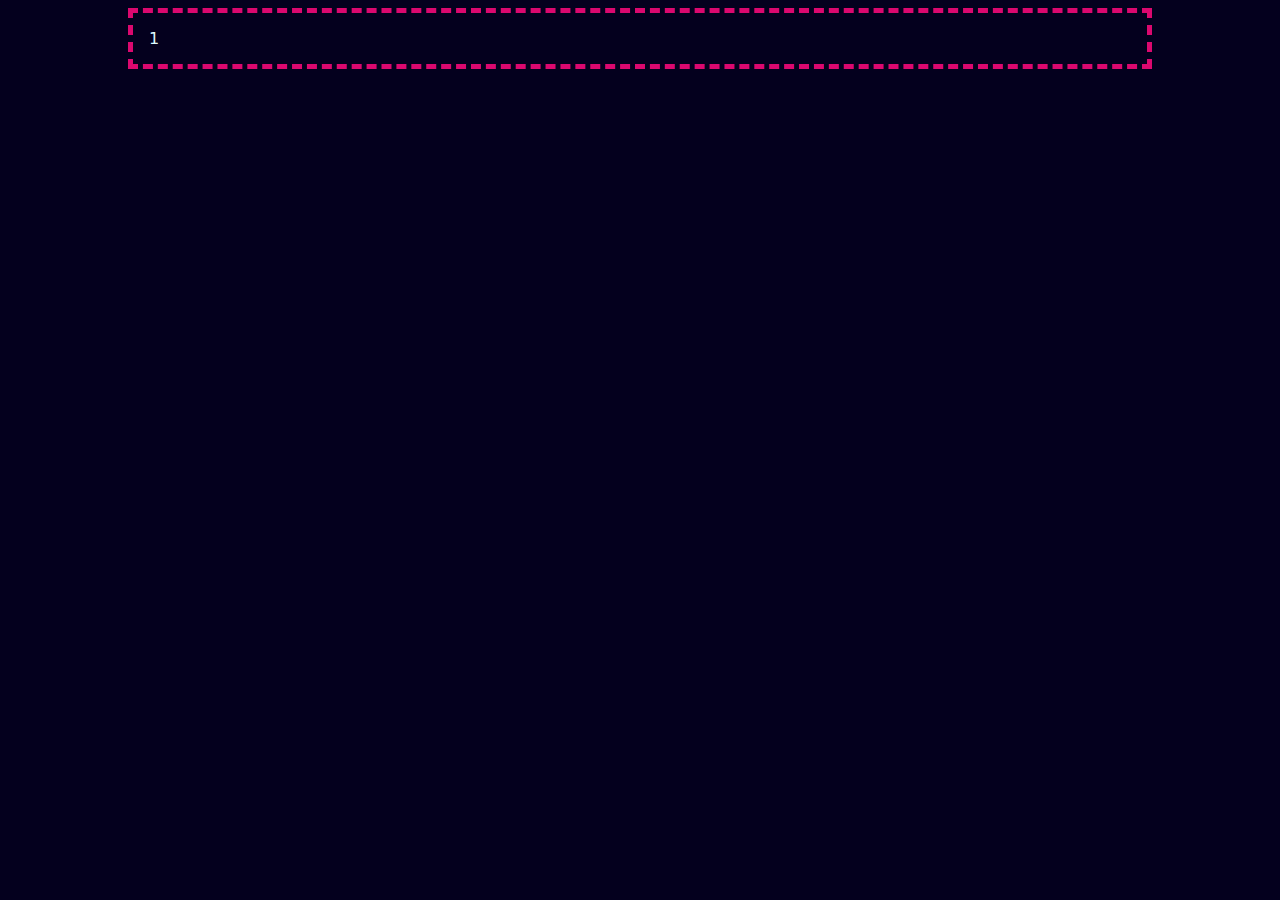
==== flexbox.html @ 64ee077f "Basic styles to try Flexbox" ====
<!DOCTYPE html>
<html lang="en">
<head>
    <meta charset="UTF-8">
    <meta http-equiv="X-UA-Compatible" content="IE=edge">
    <meta name="viewport" content="width=device-width, initial-scale=1.0">
    <title>Flexbox Basics</title>
    <link rel="stylesheet" href="./css/flexbox/index.css">
</head>
<body>
    <div class="wrapper">
        <div class="box"></div>
    </div>
</body>
</html>
---- css/flexbox/index.css ----
:root {
    --darkColor: #04001e;
    --lightColor: #DFFBFF;
    --primaryColor: #DB086F;
}

body {
    background: var(--darkColor);
    color: var(--lightColor);
    font-family: system-ui;
}

a {
    color: var(--lightColor);
}

.wrapper {
    /* max-width: 1024px; */
    max-inline-size: 64rem;  /*64x16*/
    /* border: 1px solid red; */
    margin: auto;
}

.box {
    border: 5px dashed var(--primaryColor);
    padding: 1rem;
    counter-increment: flex-items; /*El nombre del contador puede variar*/
}

.box::after {
    content: counter(flex-items);
}
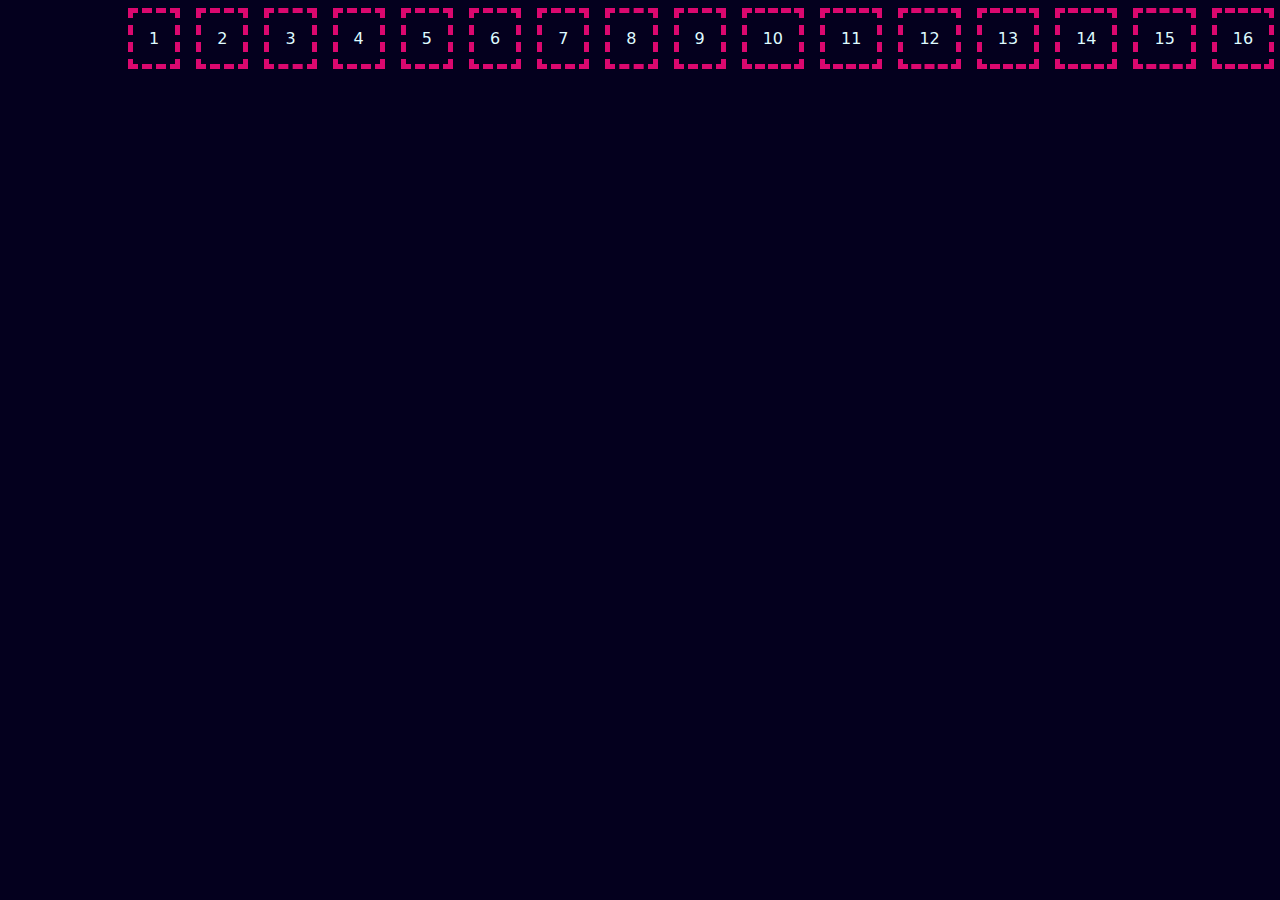
==== commit 0e25f605: "Default configuration of Flexbox" ====
--- a/flexbox.html
+++ b/flexbox.html
@@ -1,5 +1,6 @@
 <!DOCTYPE html>
 <html lang="en">
+
 <head>
     <meta charset="UTF-8">
     <meta http-equiv="X-UA-Compatible" content="IE=edge">
@@ -7,9 +8,32 @@
     <title>Flexbox Basics</title>
     <link rel="stylesheet" href="./css/flexbox/index.css">
 </head>
+
 <body>
     <div class="wrapper">
+        <div class="displayFlex">
         <div class="box"></div>
+        <div class="box"></div>
+        <div class="box"></div>
+        <div class="box"></div>
+        <div class="box"></div>
+        <div class="box"></div>
+        <div class="box"></div>
+        <div class="box"></div>
+        <div class="box"></div>
+        <div class="box"></div>
+        <div class="box"></div>
+        <div class="box"></div>
+        <div class="box"></div>
+        <div class="box"></div>
+        <div class="box"></div>
+        <div class="box"></div>
+        <div class="box"></div>
+        <div class="box"></div>
+        <div class="box"></div>
+        <div class="box"></div>
+        </div>
     </div>
 </body>
+
 </html>--- a/css/flexbox/index.css
+++ b/css/flexbox/index.css
@@ -1,3 +1,5 @@
+@import './display-flex.css';
+
 :root {
     --darkColor: #04001e;
     --lightColor: #DFFBFF;
@@ -17,14 +19,14 @@
 .wrapper {
     /* max-width: 1024px; */
     max-inline-size: 64rem;  /*64x16*/
-    /* border: 1px solid red; */
+    /* border: 5px solid blue; */
     margin: auto;
 }
 
 .box {
     border: 5px dashed var(--primaryColor);
     padding: 1rem;
-    counter-increment: flex-items; /*El nombre del contador puede variar*/
+    counter-increment: flex-items;
 }
 
 .box::after {
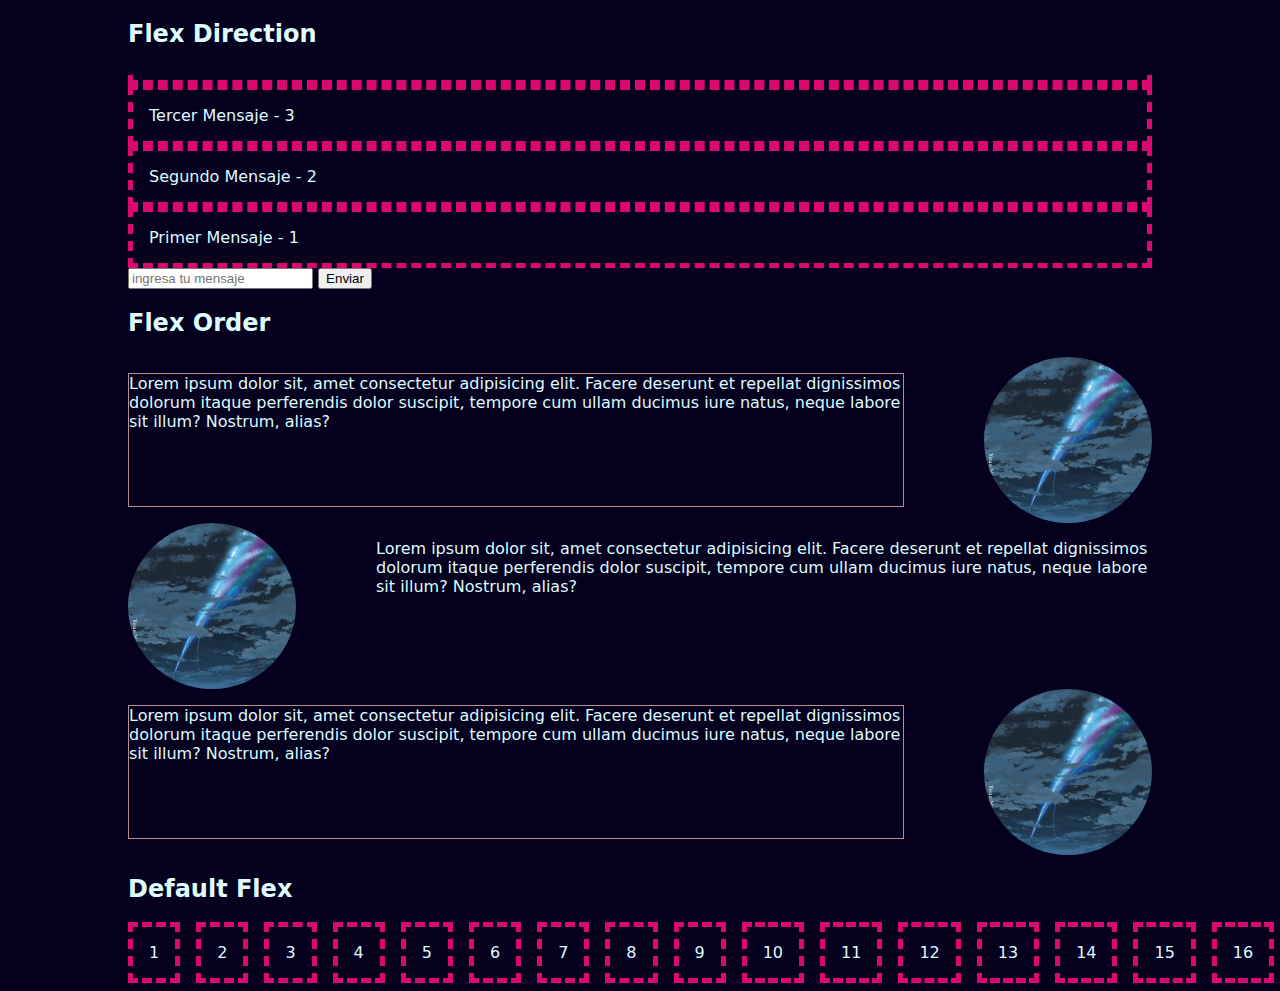
==== commit 305d9ea0: "Order & direction" ====
--- a/flexbox.html
+++ b/flexbox.html
@@ -11,27 +11,70 @@
 
 <body>
     <div class="wrapper">
+        <h2>Flex Direction</h2>
+        <div class="flexDirection">
+            <div class="box">Primer Mensaje - </div>
+            <div class="box">Segundo Mensaje - </div>
+            <div class="box">Tercer Mensaje - </div>
+            <div class="box">Cuarto Mensaje - </div>
+            <div class="box">Quinto Mensaje - </div>
+            <div class="box"></div>
+            <div class="box"></div>
+            <div class="box"></div>
+            <div class="box"></div>
+        </div>
+        <form action="">
+            <input type="text" placeholder="ingresa tu mensaje">
+            <button>Enviar</button>
+        </form>
+    </div>
+    <div class="wrapper">
+        <h2>Flex Order</h2>
+        <div class="flexOrder">
+            <img src="./images/grand-escape.jpg" alt="Portada de Grand Escape">
+            <p>Lorem ipsum dolor sit, amet consectetur adipisicing elit. Facere deserunt et repellat dignissimos dolorum
+                itaque perferendis dolor suscipit, tempore cum ullam ducimus iure natus, neque labore sit illum?
+                Nostrum, alias?</p>
+        </div>
+        <div class="flexOrder">
+            <img src="./images/grand-escape.jpg" alt="Portada de Grand Escape">
+            <p>Lorem ipsum dolor sit, amet consectetur adipisicing elit. Facere deserunt et repellat dignissimos dolorum
+                itaque
+                perferendis dolor suscipit, tempore cum ullam ducimus iure natus, neque labore sit illum? Nostrum,
+                alias?</p>
+        </div>
+
+        <div class="flexOrder">
+            <img src="./images/grand-escape.jpg" alt="Portada de Grand Escape">
+            <p>Lorem ipsum dolor sit, amet consectetur adipisicing elit. Facere deserunt et repellat dignissimos dolorum
+                itaque
+                perferendis dolor suscipit, tempore cum ullam ducimus iure natus, neque labore sit illum? Nostrum,
+                alias?</p>
+        </div>
+    </div>
+    <div class="wrapper">
+        <h2>Default Flex</h2>
         <div class="displayFlex">
-        <div class="box"></div>
-        <div class="box"></div>
-        <div class="box"></div>
-        <div class="box"></div>
-        <div class="box"></div>
-        <div class="box"></div>
-        <div class="box"></div>
-        <div class="box"></div>
-        <div class="box"></div>
-        <div class="box"></div>
-        <div class="box"></div>
-        <div class="box"></div>
-        <div class="box"></div>
-        <div class="box"></div>
-        <div class="box"></div>
-        <div class="box"></div>
-        <div class="box"></div>
-        <div class="box"></div>
-        <div class="box"></div>
-        <div class="box"></div>
+            <div class="box"></div>
+            <div class="box"></div>
+            <div class="box"></div>
+            <div class="box"></div>
+            <div class="box"></div>
+            <div class="box"></div>
+            <div class="box"></div>
+            <div class="box"></div>
+            <div class="box"></div>
+            <div class="box"></div>
+            <div class="box"></div>
+            <div class="box"></div>
+            <div class="box"></div>
+            <div class="box"></div>
+            <div class="box"></div>
+            <div class="box"></div>
+            <div class="box"></div>
+            <div class="box"></div>
+            <div class="box"></div>
+            <div class="box"></div>
         </div>
     </div>
 </body>
--- a/css/flexbox/index.css
+++ b/css/flexbox/index.css
@@ -1,4 +1,6 @@
 @import './display-flex.css';
+@import './flex-order.css';
+@import './flex-direction.css';
 
 :root {
     --darkColor: #04001e;
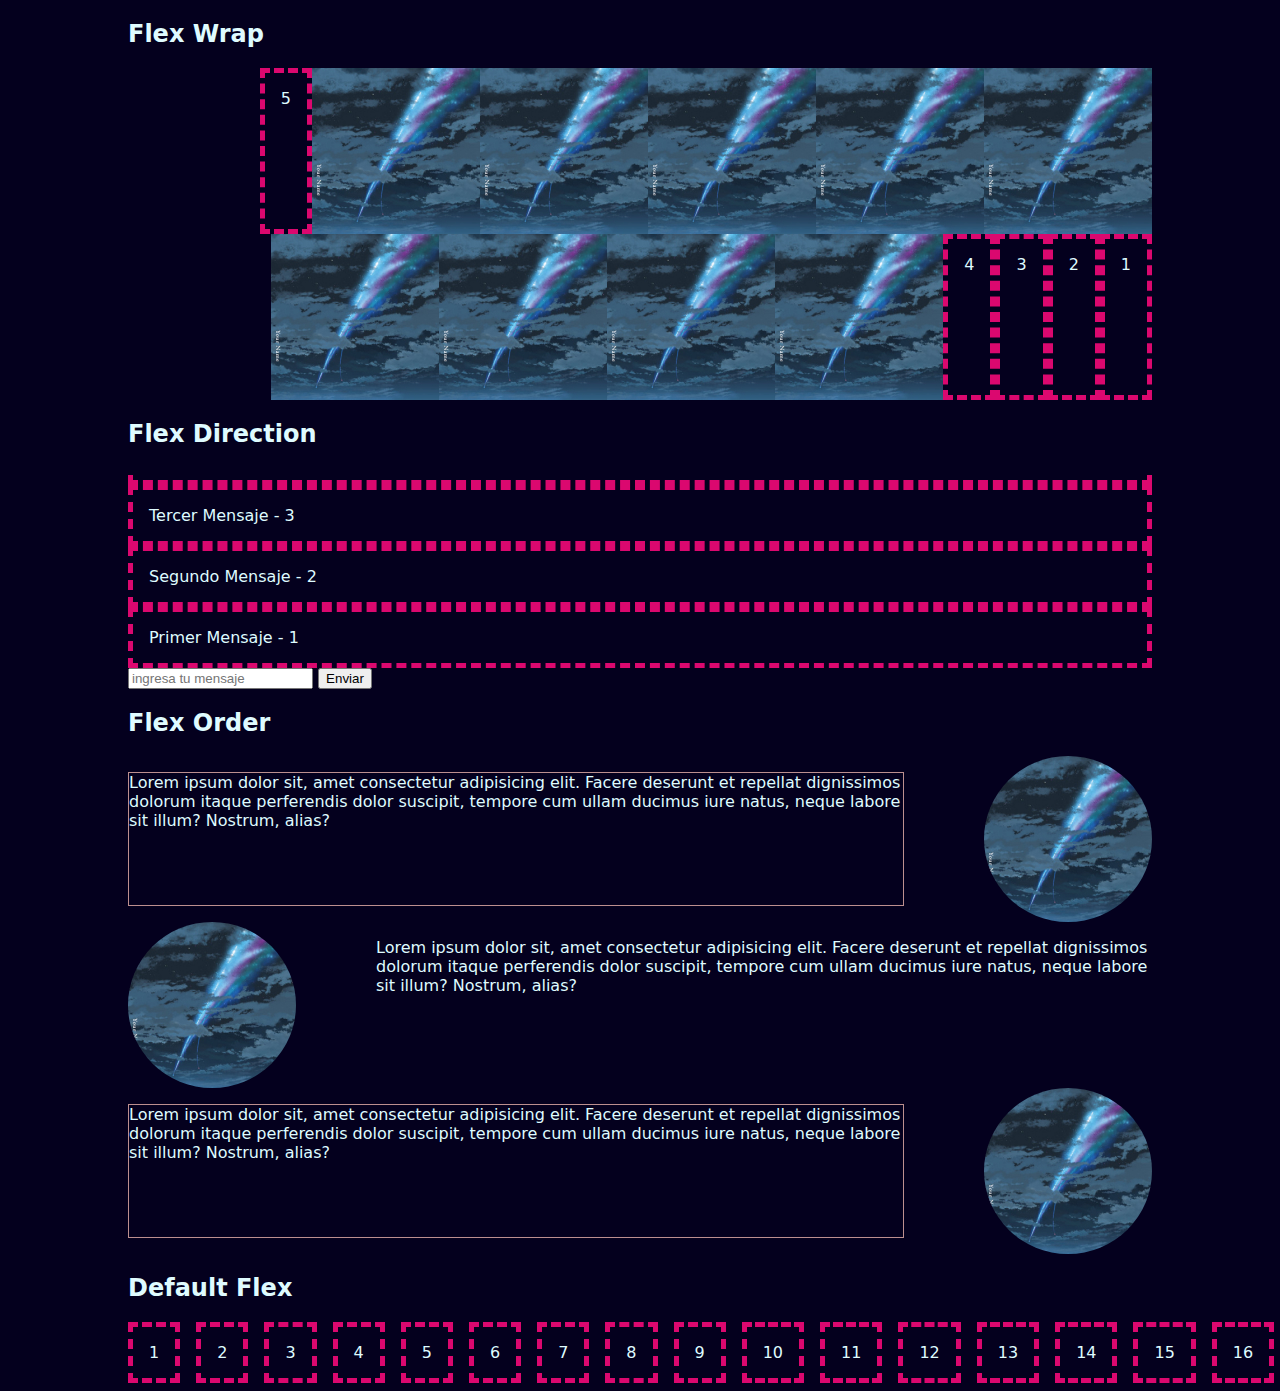
==== commit 66faed3a: "Flex Lines - Flex Wrap" ====
--- a/flexbox.html
+++ b/flexbox.html
@@ -10,6 +10,25 @@
 </head>
 
 <body>
+    <div class="wrapper">
+        <h2>Flex Wrap</h2>
+        <div class="flexWrap">
+            <div class="box"></div>
+            <div class="box"></div>
+            <div class="box"></div>
+            <div class="box"></div>
+            <img src="./images/grand-escape.jpg" alt="Portada de Grand Escape">
+            <img src="./images/grand-escape.jpg" alt="Portada de Grand Escape">
+            <img src="./images/grand-escape.jpg" alt="Portada de Grand Escape">
+            <img src="./images/grand-escape.jpg" alt="Portada de Grand Escape">
+            <img src="./images/grand-escape.jpg" alt="Portada de Grand Escape">
+            <img src="./images/grand-escape.jpg" alt="Portada de Grand Escape">
+            <img src="./images/grand-escape.jpg" alt="Portada de Grand Escape">
+            <img src="./images/grand-escape.jpg" alt="Portada de Grand Escape">
+            <img src="./images/grand-escape.jpg" alt="Portada de Grand Escape">
+            <div class="box"></div>
+        </div>
+    </div>
     <div class="wrapper">
         <h2>Flex Direction</h2>
         <div class="flexDirection">
--- a/css/flexbox/index.css
+++ b/css/flexbox/index.css
@@ -1,6 +1,7 @@
 @import './display-flex.css';
 @import './flex-order.css';
 @import './flex-direction.css';
+@import './flex-wrap.css';
 
 :root {
     --darkColor: #04001e;
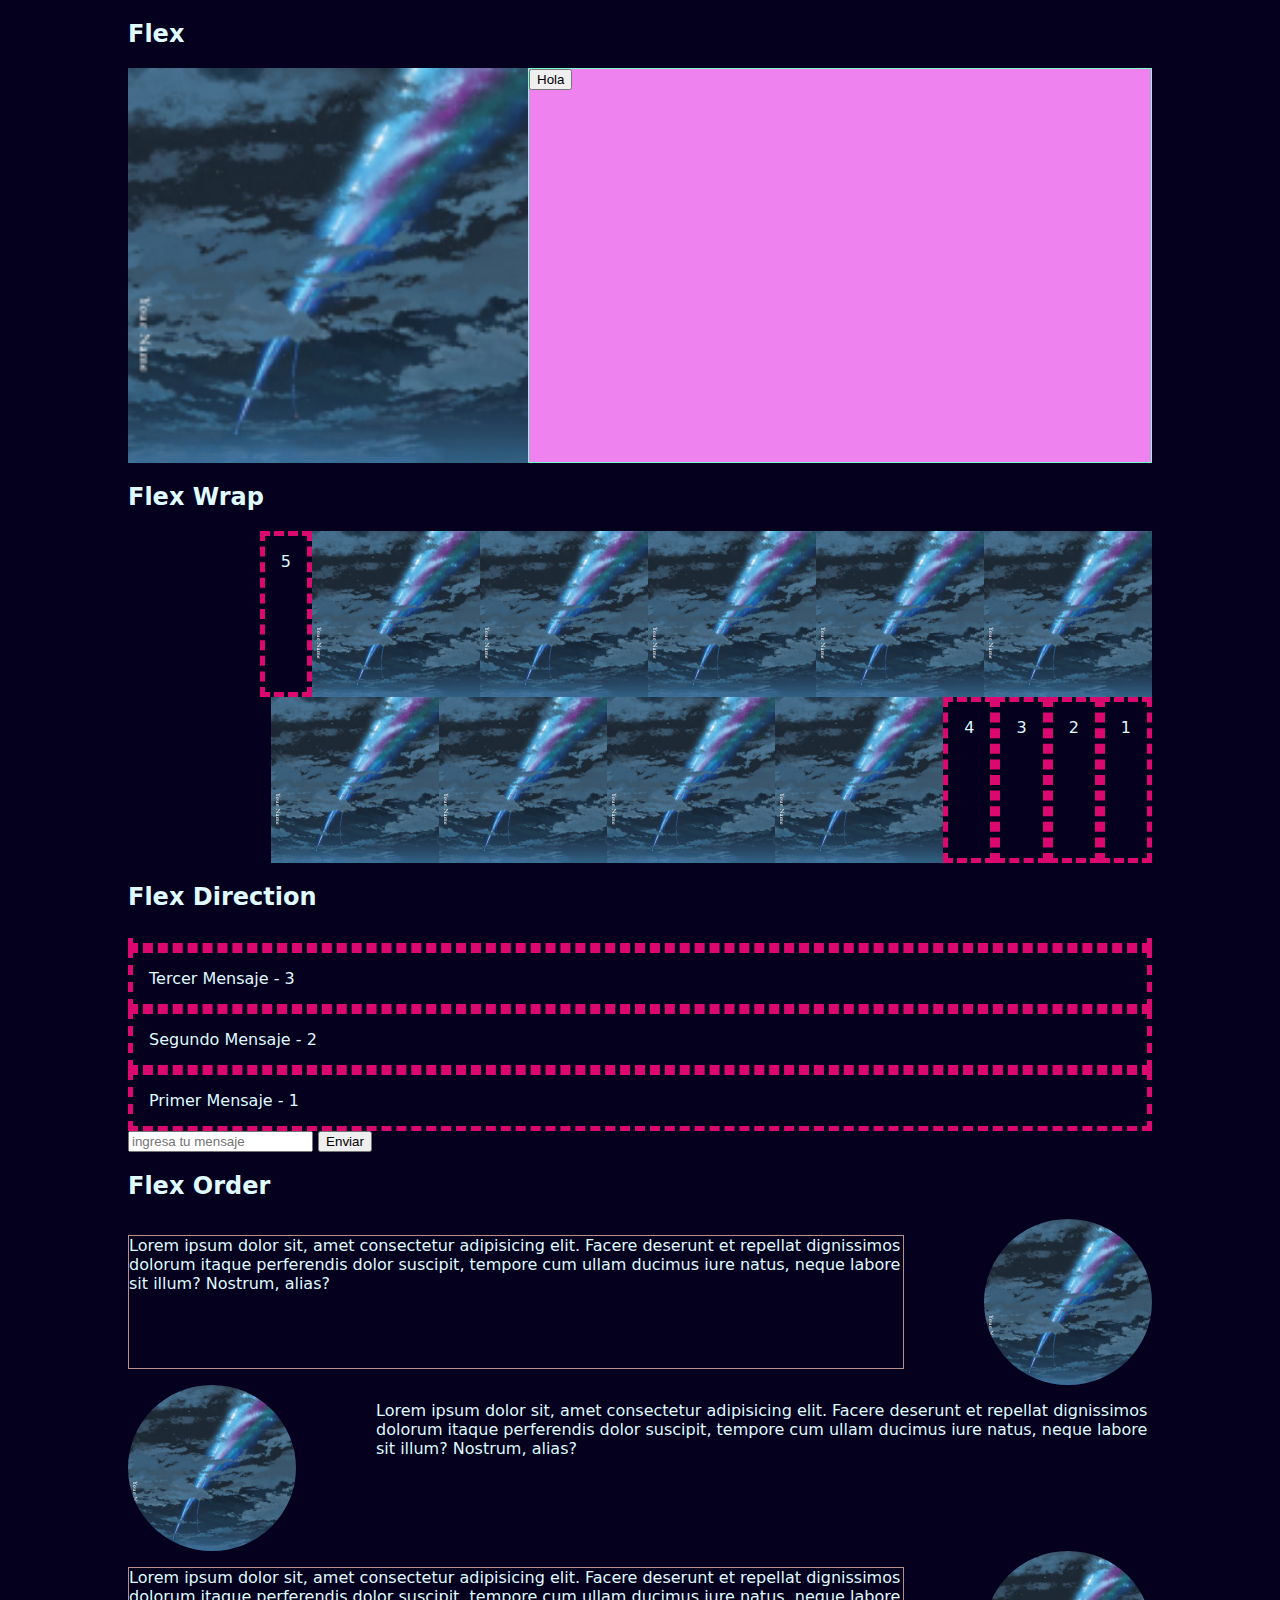
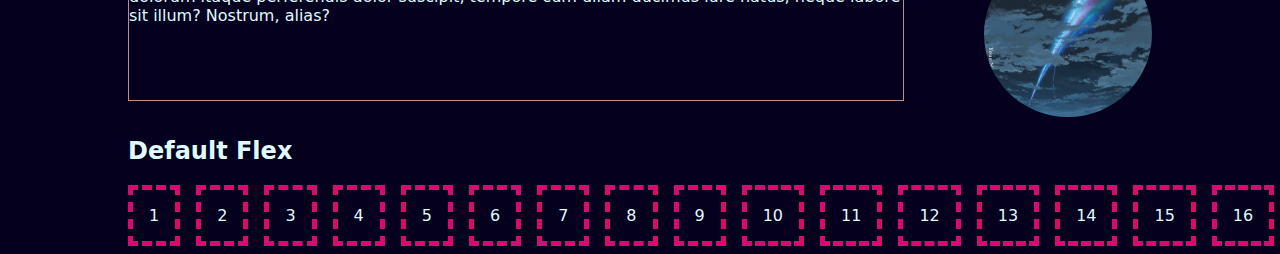
==== commit ab47dd46: "Flexibility" ====
--- a/flexbox.html
+++ b/flexbox.html
@@ -10,6 +10,20 @@
 </head>
 
 <body>
+    <div class="wrapper">
+        <h2>Flex</h2>
+        <div class="flex">
+            <!-- <div class="box"></div>
+            <div class="box"></div> -->
+            <img src="./images/grand-escape.jpg" alt="Portada de Grand Escape">
+            <!-- <p>Lorem ipsum, dolor sit amet consectetur adipisicing elit. Ea illo voluptatum non nobis vero sit quis architecto, dolores, natus, optio reprehenderit quas quam beatae earum veniam quae tenetur veritatis. Obcaecati.</p> -->
+            <div>
+                <button>
+                    Hola
+                </button>
+            </div>
+        </div>
+    </div>
     <div class="wrapper">
         <h2>Flex Wrap</h2>
         <div class="flexWrap">
--- a/css/flexbox/index.css
+++ b/css/flexbox/index.css
@@ -2,6 +2,7 @@
 @import './flex-order.css';
 @import './flex-direction.css';
 @import './flex-wrap.css';
+@import './flex.css';
 
 :root {
     --darkColor: #04001e;
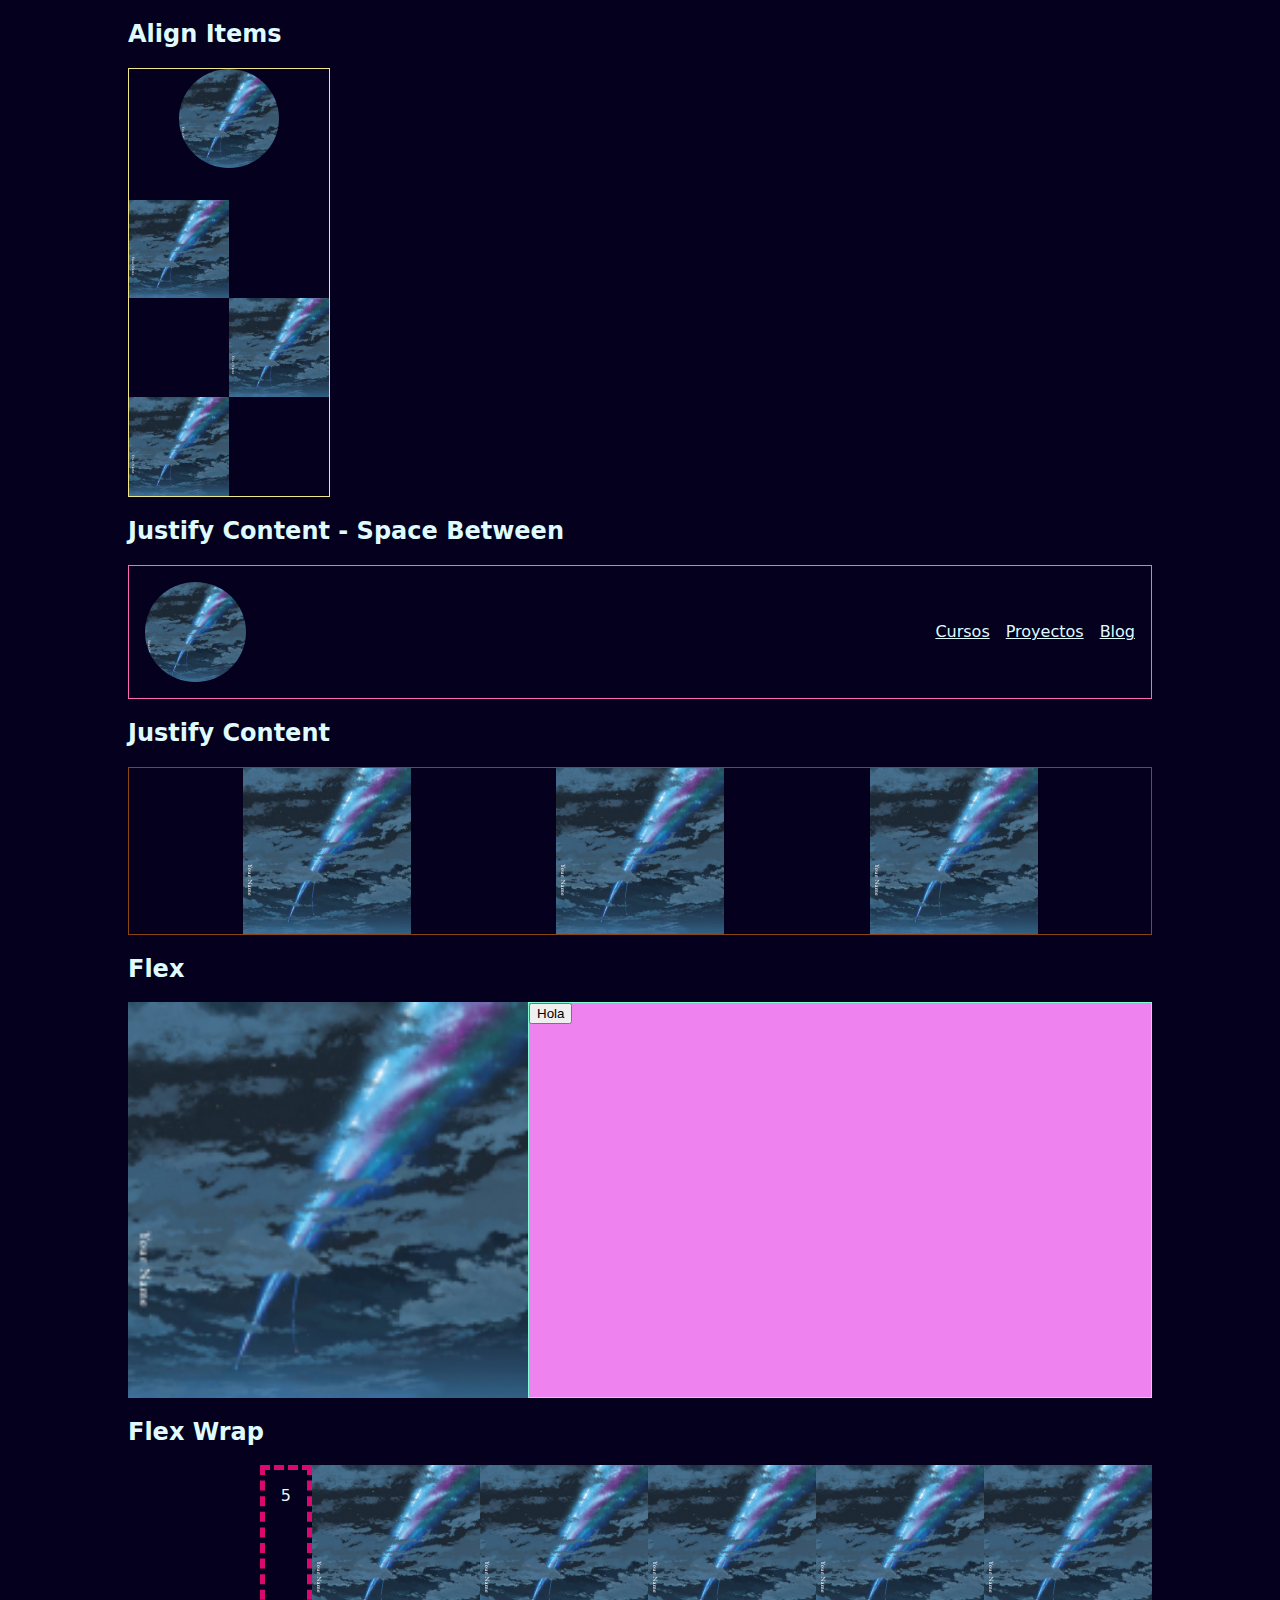
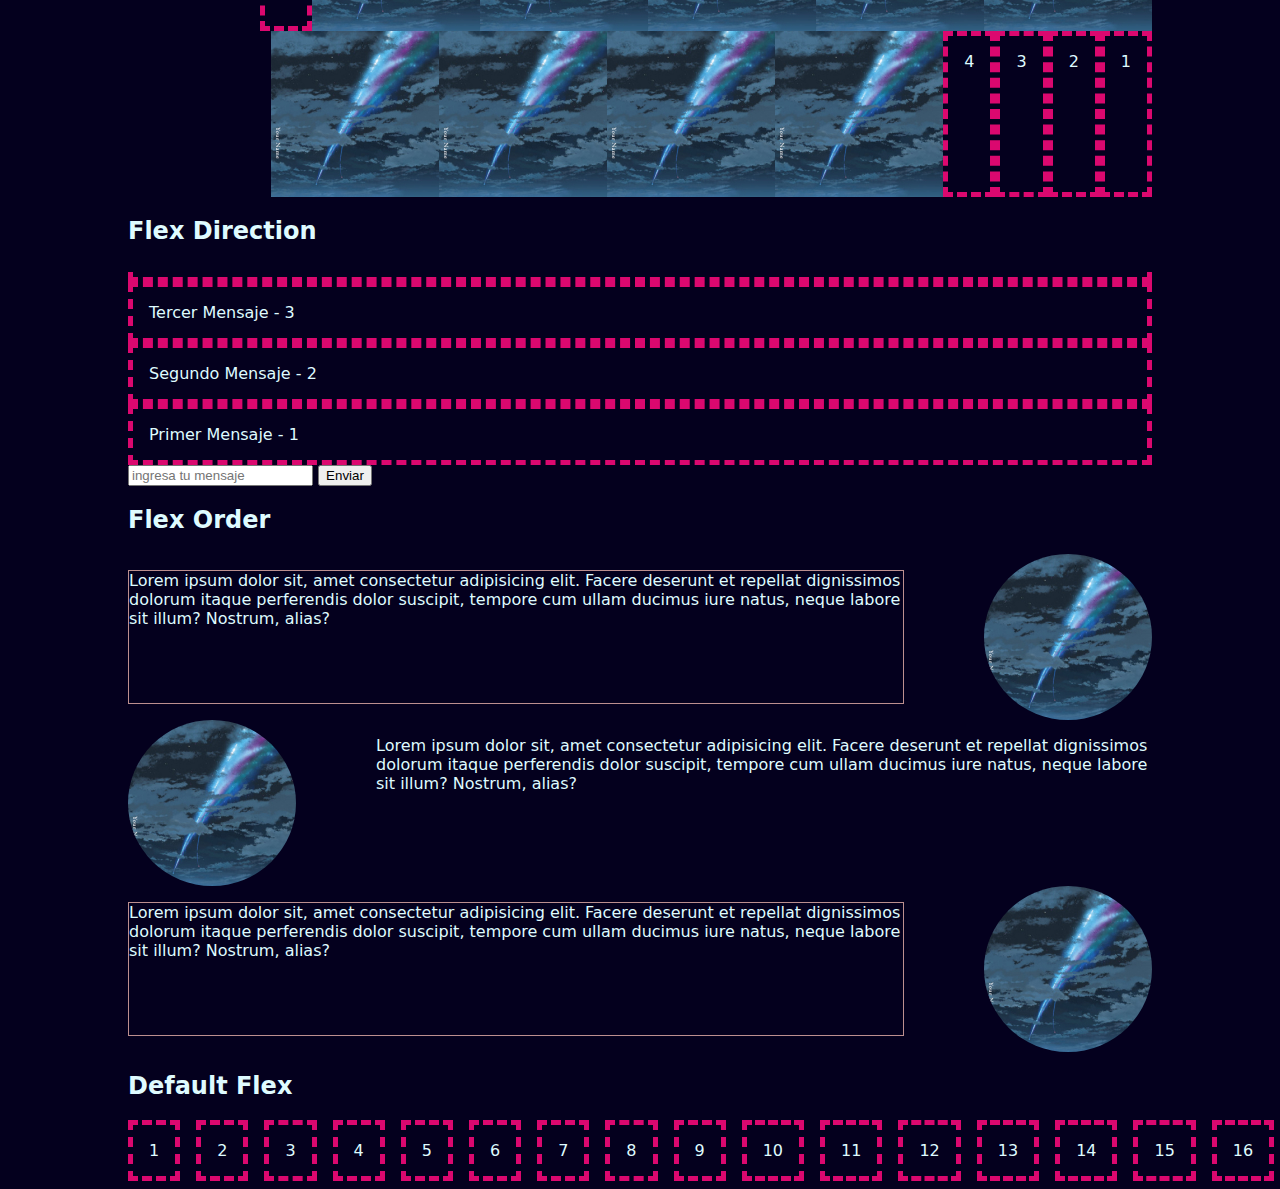
==== commit ef709538: "Alignment" ====
--- a/flexbox.html
+++ b/flexbox.html
@@ -10,6 +10,40 @@
 </head>
 
 <body>
+    <div class="wrapper">
+        <h2>Align Items</h2>
+        <div class="alignItems">
+            <img src="./images/grand-escape.jpg" alt="Portada de Grand Escape">
+            <img src="./images/grand-escape.jpg" alt="Portada de Grand Escape">
+            <img src="./images/grand-escape.jpg" alt="Portada de Grand Escape">
+            <img src="./images/grand-escape.jpg" alt="Portada de Grand Escape">
+        </div>
+    </div>
+    <div class="wrapper">
+        <h2>Justify Content - Space Between</h2>
+        <div class="spaceBetween">
+            <img src="./images/grand-escape.jpg" alt="Portada de Grand Escape">
+            <ul>
+                <li>
+                    <a href="#">Cursos</a>
+                </li>
+                <li>
+                    <a href="#">Proyectos</a>
+                </li>
+                <li>
+                    <a href="#">Blog</a>
+                </li>
+            </ul>
+        </div>
+    </div>
+    <div class="wrapper">
+        <h2>Justify Content</h2>
+        <div class="justifyContent">
+            <img src="./images/grand-escape.jpg" alt="Portada de Grand Escape">
+            <img src="./images/grand-escape.jpg" alt="Portada de Grand Escape">
+            <img src="./images/grand-escape.jpg" alt="Portada de Grand Escape">
+        </div>
+    </div>
     <div class="wrapper">
         <h2>Flex</h2>
         <div class="flex">
--- a/css/flexbox/index.css
+++ b/css/flexbox/index.css
@@ -3,6 +3,8 @@
 @import './flex-direction.css';
 @import './flex-wrap.css';
 @import './flex.css';
+@import './justify-content.css';
+@import './align-items.css';
 
 :root {
     --darkColor: #04001e;
